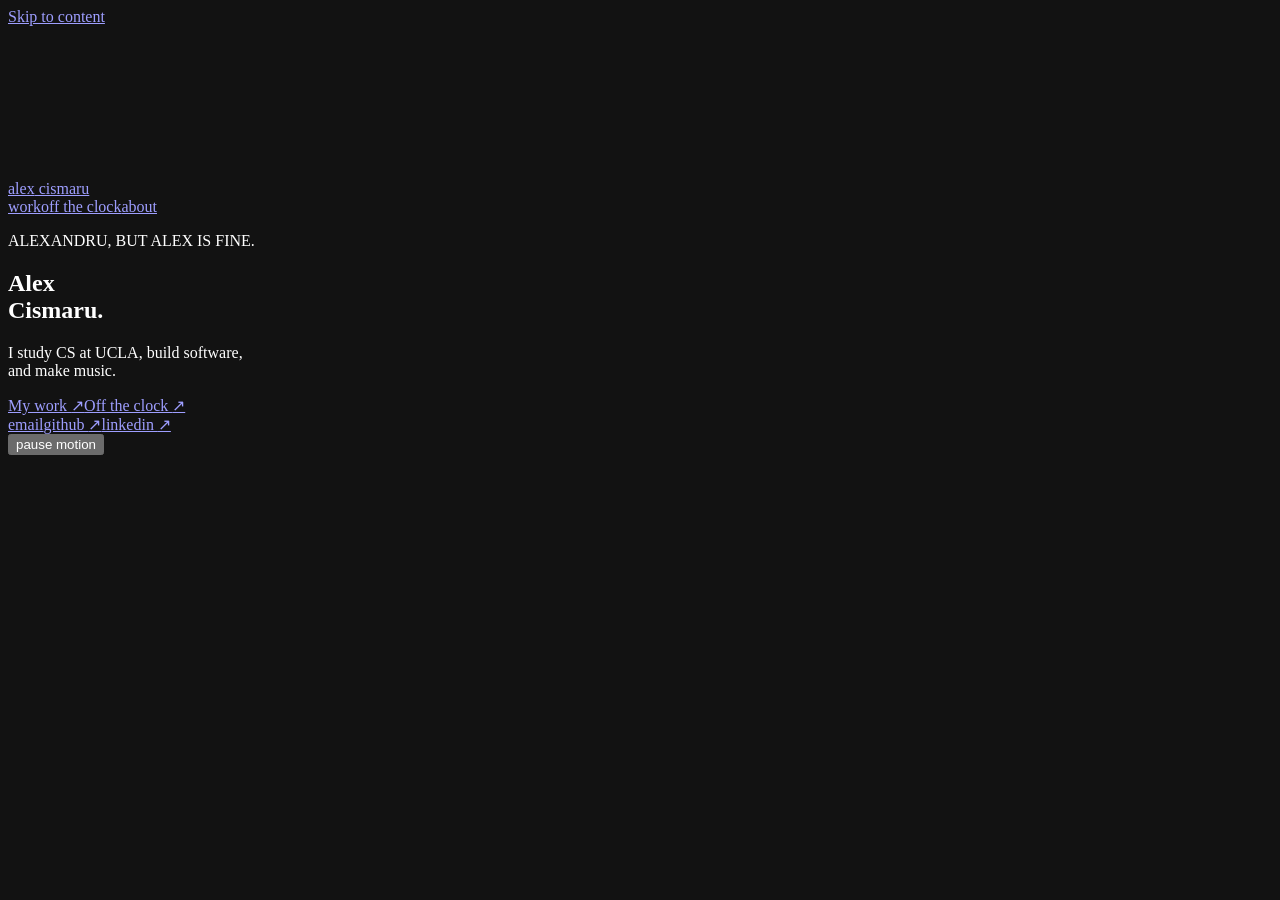
==== index.html @ 79050717 "publish my personal website" ====
<!doctype html>
<html lang="en"><head><meta charset="utf-8"><meta name="viewport" content="width=device-width, initial-scale=1"><meta name="theme-color" content="#090f1c"><meta name="color-scheme" content="dark"><title>Alex Cismaru</title><meta name="description" content="CS at UCLA. Software, music, and time outside."><meta property="og:title" content="Alex Cismaru"><meta property="og:description" content="CS at UCLA. Software, music, and time outside."><meta property="og:type" content="website"><meta property="og:image" content="https://1alexcis.github.io/alex-cismaru-site/assets/social.svg"><link rel="icon" href="/alex-cismaru-site/assets/mark.svg" type="image/svg+xml"><link rel="stylesheet" href="/alex-cismaru-site/assets/site.css"><script type="module" src="/alex-cismaru-site/assets/site.mjs"></script><link rel="canonical" href="https://1alexcis.github.io/alex-cismaru-site/"><meta property="og:url" content="https://1alexcis.github.io/alex-cismaru-site/"></head>
<body data-page="home"><a class="skip-link" href="#main">Skip to content</a><div class="ambient" data-field aria-hidden="true"><canvas></canvas></div><div class="site-shell" data-reading-area><header class="site-header"><a href="/alex-cismaru-site/" class="wordmark" aria-label="Alex Cismaru — home">alex<span class="surname"> cismaru</span></a><nav aria-label="Main navigation"><a href="/alex-cismaru-site/work/">work</a><a href="/alex-cismaru-site/interests/">off the clock</a><a href="/alex-cismaru-site/about/">about</a></nav></header><main id="main"><section class="home-intro"><p class="eyebrow">ALEXANDRU, BUT ALEX IS FINE.</p><h1>Alex<br>Cismaru<span class="accent">.</span></h1><p class="home-description">I study CS at UCLA, build software,<br class="desktop-break"> and make music.</p><div class="home-links"><a href="/alex-cismaru-site/work/">My work <span aria-hidden="true">↗</span></a><a href="/alex-cismaru-site/interests/">Off the clock <span aria-hidden="true">↗</span></a></div></section></main><footer class="site-footer"><div class="footer-links"><a href="mailto:alexcis@ucla.edu">email</a><a href="https://github.com/1alexcis" target="_blank" rel="noopener noreferrer">github <span aria-hidden="true">↗</span></a><a href="https://www.linkedin.com/in/alexandru-cismaru/" target="_blank" rel="noopener noreferrer">linkedin <span aria-hidden="true">↗</span></a></div><button type="button" data-motion aria-pressed="false">pause motion</button></footer></div></body></html>
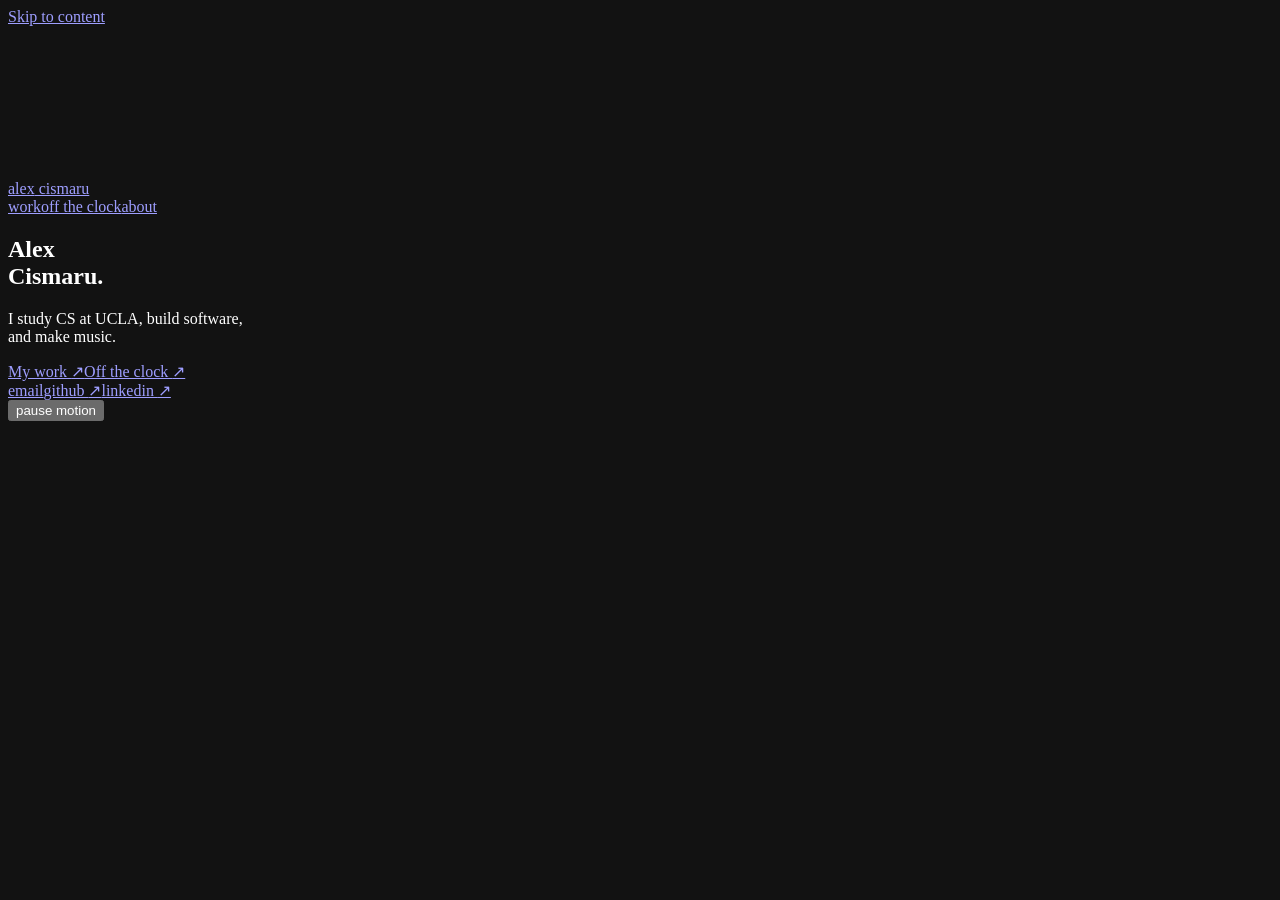
==== commit 85090a60: "add photos and refresh the site" ====
--- a/index.html
+++ b/index.html
@@ -1,3 +1,3 @@
 <!doctype html>
 <html lang="en"><head><meta charset="utf-8"><meta name="viewport" content="width=device-width, initial-scale=1"><meta name="theme-color" content="#090f1c"><meta name="color-scheme" content="dark"><title>Alex Cismaru</title><meta name="description" content="CS at UCLA. Software, music, and time outside."><meta property="og:title" content="Alex Cismaru"><meta property="og:description" content="CS at UCLA. Software, music, and time outside."><meta property="og:type" content="website"><meta property="og:image" content="https://1alexcis.github.io/alex-cismaru-site/assets/social.svg"><link rel="icon" href="/alex-cismaru-site/assets/mark.svg" type="image/svg+xml"><link rel="stylesheet" href="/alex-cismaru-site/assets/site.css"><script type="module" src="/alex-cismaru-site/assets/site.mjs"></script><link rel="canonical" href="https://1alexcis.github.io/alex-cismaru-site/"><meta property="og:url" content="https://1alexcis.github.io/alex-cismaru-site/"></head>
-<body data-page="home"><a class="skip-link" href="#main">Skip to content</a><div class="ambient" data-field aria-hidden="true"><canvas></canvas></div><div class="site-shell" data-reading-area><header class="site-header"><a href="/alex-cismaru-site/" class="wordmark" aria-label="Alex Cismaru — home">alex<span class="surname"> cismaru</span></a><nav aria-label="Main navigation"><a href="/alex-cismaru-site/work/">work</a><a href="/alex-cismaru-site/interests/">off the clock</a><a href="/alex-cismaru-site/about/">about</a></nav></header><main id="main"><section class="home-intro"><p class="eyebrow">ALEXANDRU, BUT ALEX IS FINE.</p><h1>Alex<br>Cismaru<span class="accent">.</span></h1><p class="home-description">I study CS at UCLA, build software,<br class="desktop-break"> and make music.</p><div class="home-links"><a href="/alex-cismaru-site/work/">My work <span aria-hidden="true">↗</span></a><a href="/alex-cismaru-site/interests/">Off the clock <span aria-hidden="true">↗</span></a></div></section></main><footer class="site-footer"><div class="footer-links"><a href="mailto:alexcis@ucla.edu">email</a><a href="https://github.com/1alexcis" target="_blank" rel="noopener noreferrer">github <span aria-hidden="true">↗</span></a><a href="https://www.linkedin.com/in/alexandru-cismaru/" target="_blank" rel="noopener noreferrer">linkedin <span aria-hidden="true">↗</span></a></div><button type="button" data-motion aria-pressed="false">pause motion</button></footer></div></body></html>+<body data-page="home"><a class="skip-link" href="#main">Skip to content</a><div class="ambient" data-field aria-hidden="true"><canvas></canvas></div><div class="site-shell" data-reading-area><header class="site-header"><a href="/alex-cismaru-site/" class="wordmark" aria-label="Alex Cismaru — home">alex<span class="surname"> cismaru</span></a><nav aria-label="Main navigation"><a href="/alex-cismaru-site/work/">work</a><a href="/alex-cismaru-site/interests/">off the clock</a><a href="/alex-cismaru-site/about/">about</a></nav></header><main id="main"><section class="home-intro"><h1>Alex<br>Cismaru<span class="accent">.</span></h1><p class="home-description">I study CS at UCLA, build software,<br class="desktop-break"> and make music.</p><div class="home-links"><a href="/alex-cismaru-site/work/">My work <span aria-hidden="true">↗</span></a><a href="/alex-cismaru-site/interests/">Off the clock <span aria-hidden="true">↗</span></a></div></section></main><footer class="site-footer"><div class="footer-links"><a href="mailto:1alexcis@gmail.com">email</a><a href="https://github.com/1alexcis" target="_blank" rel="noopener noreferrer">github <span aria-hidden="true">↗</span></a><a href="https://www.linkedin.com/in/alexandru-cismaru/" target="_blank" rel="noopener noreferrer">linkedin <span aria-hidden="true">↗</span></a></div><button type="button" data-motion aria-pressed="false">pause motion</button></footer></div></body></html>
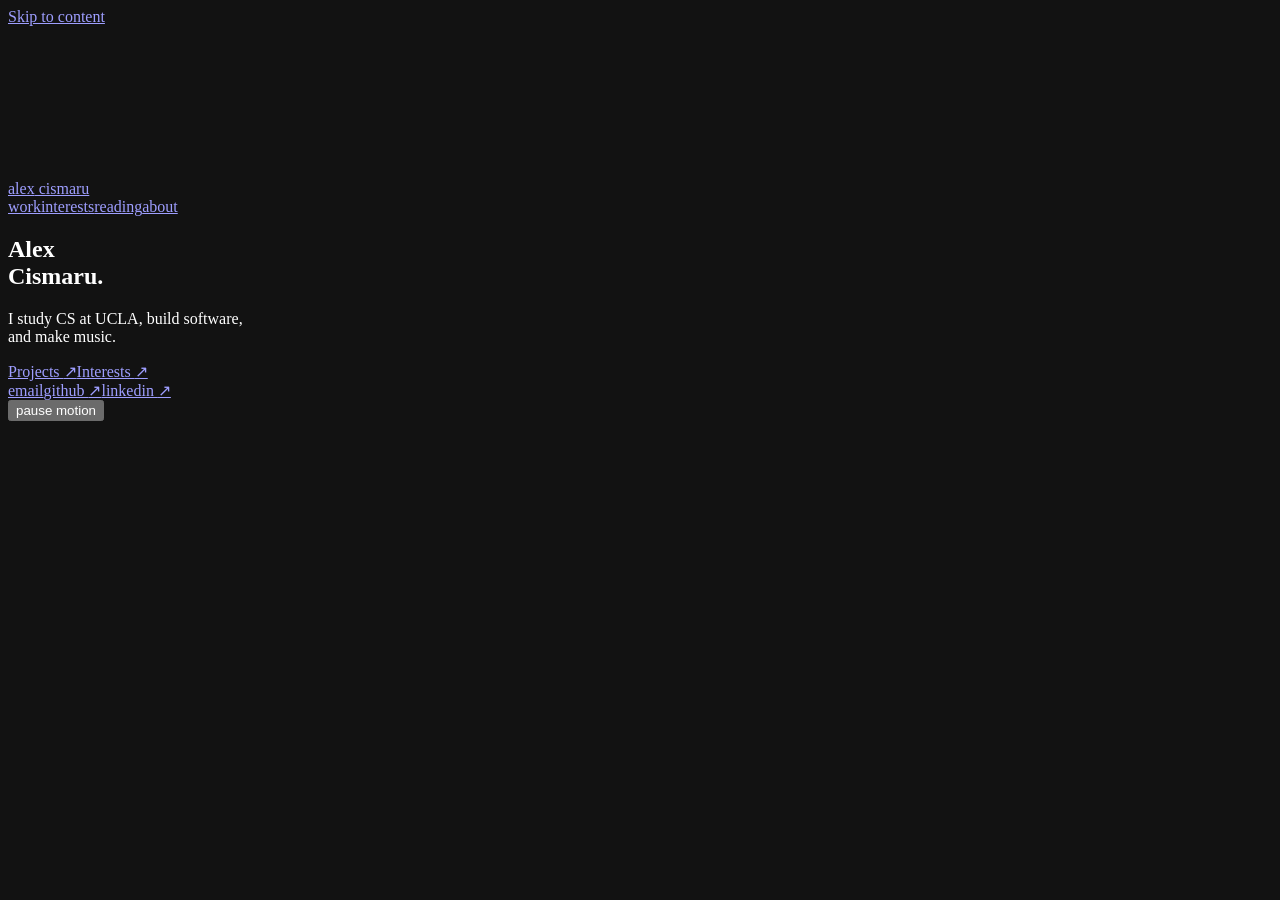
==== commit ad88b4ef: "Publish updated projects and reading notes" ====
--- a/index.html
+++ b/index.html
@@ -1,3 +1,3 @@
 <!doctype html>
-<html lang="en"><head><meta charset="utf-8"><meta name="viewport" content="width=device-width, initial-scale=1"><meta name="theme-color" content="#090f1c"><meta name="color-scheme" content="dark"><title>Alex Cismaru</title><meta name="description" content="CS at UCLA. Software, music, and time outside."><meta property="og:title" content="Alex Cismaru"><meta property="og:description" content="CS at UCLA. Software, music, and time outside."><meta property="og:type" content="website"><meta property="og:image" content="https://1alexcis.github.io/alex-cismaru-site/assets/social.svg"><link rel="icon" href="/alex-cismaru-site/assets/mark.svg" type="image/svg+xml"><link rel="stylesheet" href="/alex-cismaru-site/assets/site.css"><script type="module" src="/alex-cismaru-site/assets/site.mjs"></script><link rel="canonical" href="https://1alexcis.github.io/alex-cismaru-site/"><meta property="og:url" content="https://1alexcis.github.io/alex-cismaru-site/"></head>
-<body data-page="home"><a class="skip-link" href="#main">Skip to content</a><div class="ambient" data-field aria-hidden="true"><canvas></canvas></div><div class="site-shell" data-reading-area><header class="site-header"><a href="/alex-cismaru-site/" class="wordmark" aria-label="Alex Cismaru — home">alex<span class="surname"> cismaru</span></a><nav aria-label="Main navigation"><a href="/alex-cismaru-site/work/">work</a><a href="/alex-cismaru-site/interests/">off the clock</a><a href="/alex-cismaru-site/about/">about</a></nav></header><main id="main"><section class="home-intro"><h1>Alex<br>Cismaru<span class="accent">.</span></h1><p class="home-description">I study CS at UCLA, build software,<br class="desktop-break"> and make music.</p><div class="home-links"><a href="/alex-cismaru-site/work/">My work <span aria-hidden="true">↗</span></a><a href="/alex-cismaru-site/interests/">Off the clock <span aria-hidden="true">↗</span></a></div></section></main><footer class="site-footer"><div class="footer-links"><a href="mailto:1alexcis@gmail.com">email</a><a href="https://github.com/1alexcis" target="_blank" rel="noopener noreferrer">github <span aria-hidden="true">↗</span></a><a href="https://www.linkedin.com/in/alexandru-cismaru/" target="_blank" rel="noopener noreferrer">linkedin <span aria-hidden="true">↗</span></a></div><button type="button" data-motion aria-pressed="false">pause motion</button></footer></div></body></html>+<html lang="en"><head><meta charset="utf-8"><meta name="viewport" content="width=device-width, initial-scale=1"><meta name="theme-color" content="#090f1c"><meta name="color-scheme" content="dark"><title>Alex Cismaru</title><meta name="description" content="CS at UCLA. Software, music, and time outside."><meta property="og:title" content="Alex Cismaru"><meta property="og:description" content="CS at UCLA. Software, music, and time outside."><meta property="og:type" content="website"><meta property="og:image" content="https://1alexcis.github.io/alex-cismaru-site/assets/social.svg?v=5630aacc7cc9"><link rel="icon" href="/alex-cismaru-site/assets/mark.svg?v=5630aacc7cc9" type="image/svg+xml"><link rel="stylesheet" href="/alex-cismaru-site/assets/site.css?v=5630aacc7cc9"><script type="module" src="/alex-cismaru-site/assets/site.mjs?v=5630aacc7cc9"></script><link rel="canonical" href="https://1alexcis.github.io/alex-cismaru-site/"><meta property="og:url" content="https://1alexcis.github.io/alex-cismaru-site/"></head>
+<body data-page="home"><a class="skip-link" href="#main">Skip to content</a><div class="ambient" data-field aria-hidden="true"><canvas></canvas></div><div class="site-shell" data-reading-area><header class="site-header"><a href="/alex-cismaru-site/" class="wordmark" aria-label="Alex Cismaru — home">alex<span class="surname"> cismaru</span></a><nav aria-label="Main navigation"><a href="/alex-cismaru-site/work/">work</a><a href="/alex-cismaru-site/interests/">interests</a><a href="/alex-cismaru-site/reading/">reading</a><a href="/alex-cismaru-site/about/">about</a></nav></header><main id="main"><section class="home-intro"><h1>Alex<br>Cismaru<span class="accent">.</span></h1><p class="home-description">I study CS at UCLA, build software,<br class="desktop-break"> and make music.</p><div class="home-links"><a href="/alex-cismaru-site/work/">Projects <span aria-hidden="true">↗</span></a><a href="/alex-cismaru-site/interests/">Interests <span aria-hidden="true">↗</span></a></div></section></main><footer class="site-footer"><div class="footer-links"><a href="mailto:1alexcis@gmail.com">email</a><a href="https://github.com/1alexcis" target="_blank" rel="noopener noreferrer">github <span aria-hidden="true">↗</span></a><a href="https://www.linkedin.com/in/alexandru-cismaru/" target="_blank" rel="noopener noreferrer">linkedin <span aria-hidden="true">↗</span></a></div><button type="button" data-motion aria-pressed="false">pause motion</button></footer></div></body></html>
